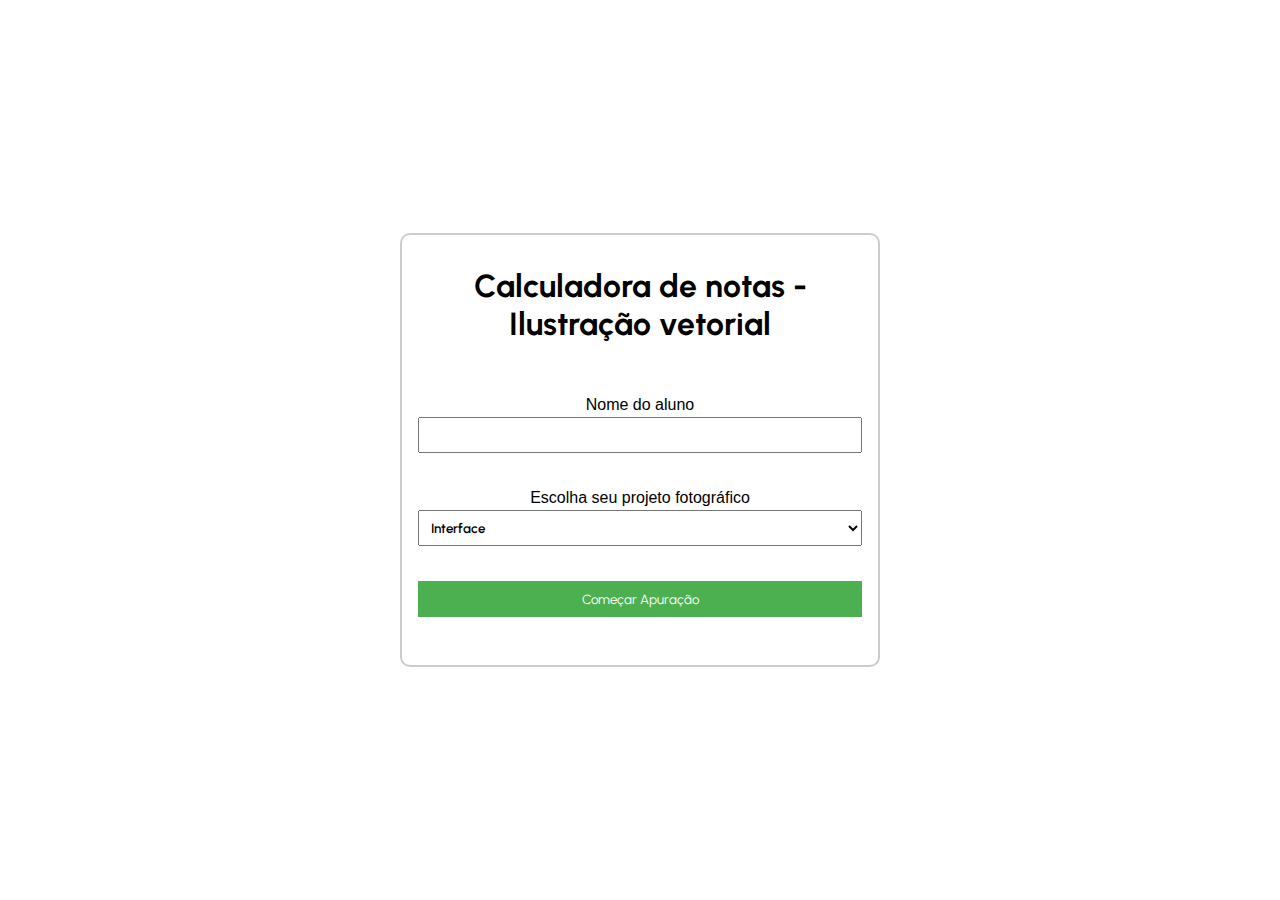
==== index.html @ d1c9d52c "criação do código" ====
<!DOCTYPE html>
<html lang="pt-BR">
<head>
    <meta charset="UTF-8">
    <meta name="viewport" content="width=device-width, initial-scale=1.0">
    <title>Calculadora de notas</title>
    <link rel="stylesheet" href="style.css">

</head>
<body>
    <section class="body-container">
        <h1>Calculadora de notas - Ilustração vetorial</h1>
        <fieldset class="form-container">
            <form action="apurar.html" method="post" onsubmit="return votacao()">
                <div class="nome-aluno">
                    <label for="nome">Nome do aluno</label>
                    <input type="text" name="nome" minlength="12" required autocomplete="off">
                </div>
                <div class="select-projeto">
                    <label for="projeto">Escolha seu projeto fotográfico </label>
                    <select name="projeto" id="tipoProjeto">
                        <option value="interface">Interface</option>
                        <option value="fotografia">Edição de fotografia</option>
                        <option value="composicao">Composição</option>
                        <option value="colagem">Colagem</option>
                    </select>
                </div>
                <button type="submit" onclick="transferirDados()"> Começar Apuração </button>
            </form>
        </fieldset>
    </section>

    <script src="script.js"></script>
</body>
</html>
---- style.css ----
@import url('https://fonts.googleapis.com/css2?family=Urbanist:wght@200;700&display=swap');

*{
    margin: 0;
    padding: 0;
    box-sizing: border-box;
    font-family: 'Urbanist', sans-serif;
}

body{
    display: flex;
    align-items: center;
    justify-content: center;
    height: 100vh;
}

.body-container{
    text-align: center;
    max-width: 480px;
    width: 80%;
    box-sizing: border-box;
    background-color: rgba(255, 255, 255, 0.8); 
    border: 2px solid #ccc; 
    border-radius: 10px;
    padding: 1rem;
}

.body-container h1{
    margin: 1rem;
    text-align: center;
}

.form-container {
    display: flex;
    flex-direction: column;
    margin-top: 20px;
    border: none;
}

form {
    display: flex;
    flex-direction: column;
    padding: 2rem 0;
}

.nome-aluno,
.select-projeto {
    margin-bottom: 35px;
}

label {
    margin-bottom: 5px;
    font-family: 'Lucida Sans', 'Lucida Sans Regular', 'Lucida Grande', 'Lucida Sans Unicode', Geneva, Verdana, sans-serif;
}

input,
select {
    width: 100%;
    padding: 8px;
    box-sizing: border-box;
    margin-top: 3px;
    font-weight: 600;
}

button {
    padding: 10px;
    background-color: #4caf50;
    color: #fff;
    border: none;
    cursor: pointer;
}

button:hover {
    background-color: #45a049;
}

@media screen and (max-width: 600px) {
    .form-container {
        width: 90%;
    }
}
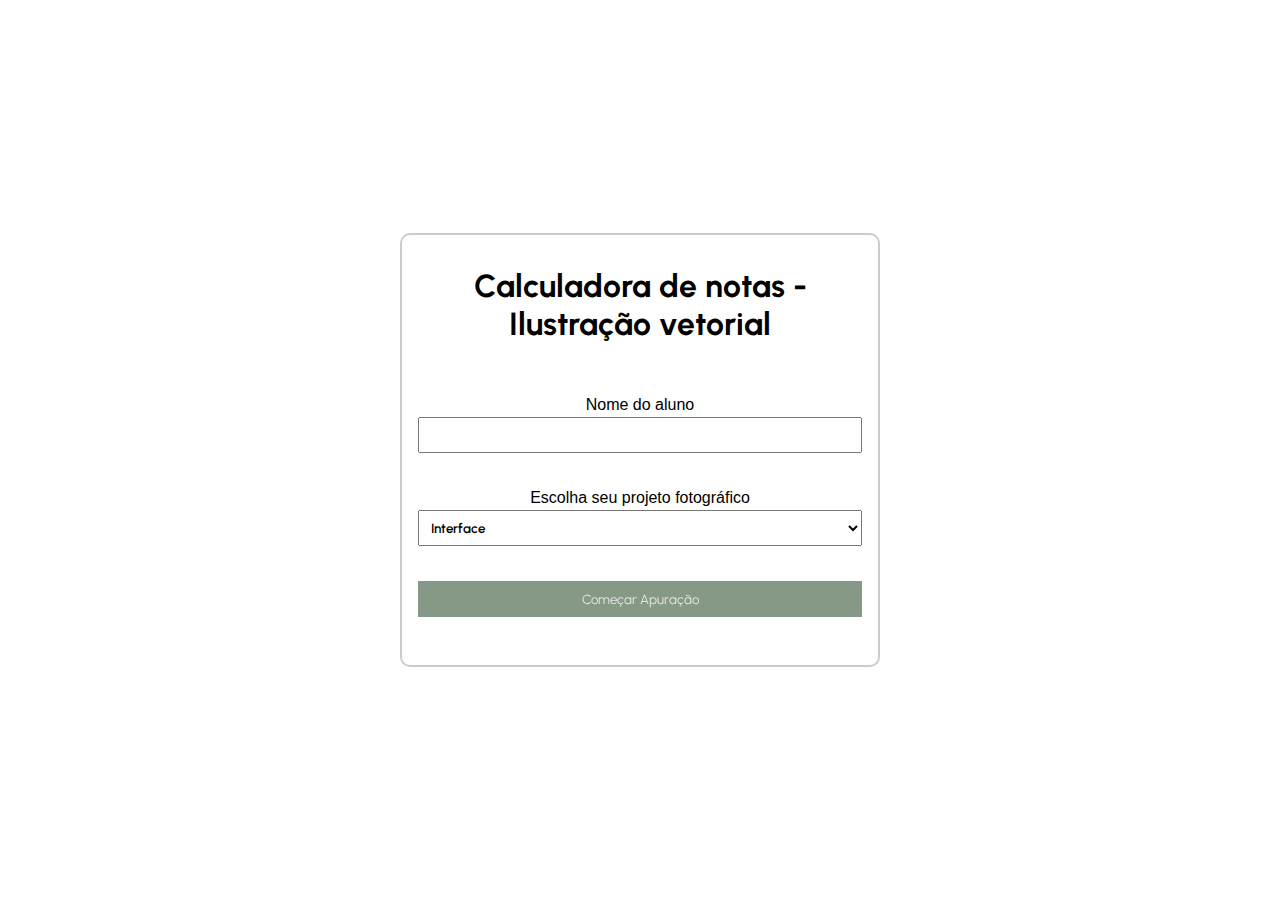
==== commit c624a2a4: "prints e finalização da validação dos dados" ====
--- a/index.html
+++ b/index.html
@@ -5,16 +5,17 @@
     <meta name="viewport" content="width=device-width, initial-scale=1.0">
     <title>Calculadora de notas</title>
     <link rel="stylesheet" href="style.css">
+    <script src="script.js" defer></script>
 
 </head>
 <body>
     <section class="body-container">
         <h1>Calculadora de notas - Ilustração vetorial</h1>
         <fieldset class="form-container">
-            <form action="apurar.html" method="post" onsubmit="return votacao()">
+            <form method="post" class="login-form" onsubmit="return votacao()">
                 <div class="nome-aluno">
-                    <label for="nome">Nome do aluno</label>
-                    <input type="text" name="nome" minlength="12" required autocomplete="off">
+                    <label for="nome" >Nome do aluno</label>
+                    <input type="text" id="nome" name="nome" minlength="12" required autocomplete="off">
                 </div>
                 <div class="select-projeto">
                     <label for="projeto">Escolha seu projeto fotográfico </label>
@@ -25,11 +26,10 @@
                         <option value="colagem">Colagem</option>
                     </select>
                 </div>
-                <button type="submit" onclick="transferirDados()"> Começar Apuração </button>
+                <button type="submit" id="comecarApuracaoBtn" onclick="transferirDados(event)" disabled class="login-button"> Começar Apuração </button>
             </form>
         </fieldset>
     </section>
 
-    <script src="script.js"></script>
 </body>
 </html>--- a/style.css
+++ b/style.css
@@ -62,7 +62,7 @@
     font-weight: 600;
 }
 
-button {
+.login-button {
     padding: 10px;
     background-color: #4caf50;
     color: #fff;
@@ -70,8 +70,16 @@
     cursor: pointer;
 }
 
-button:hover {
+.login-button::hover {
     background-color: #45a049;
+}
+
+.login-button:disabled {
+    color: #e4e5e7;  
+    background-color: #4caf50;
+
+    filter: grayscale(0.8);
+    cursor: auto;
 }
 
 @media screen and (max-width: 600px) {
